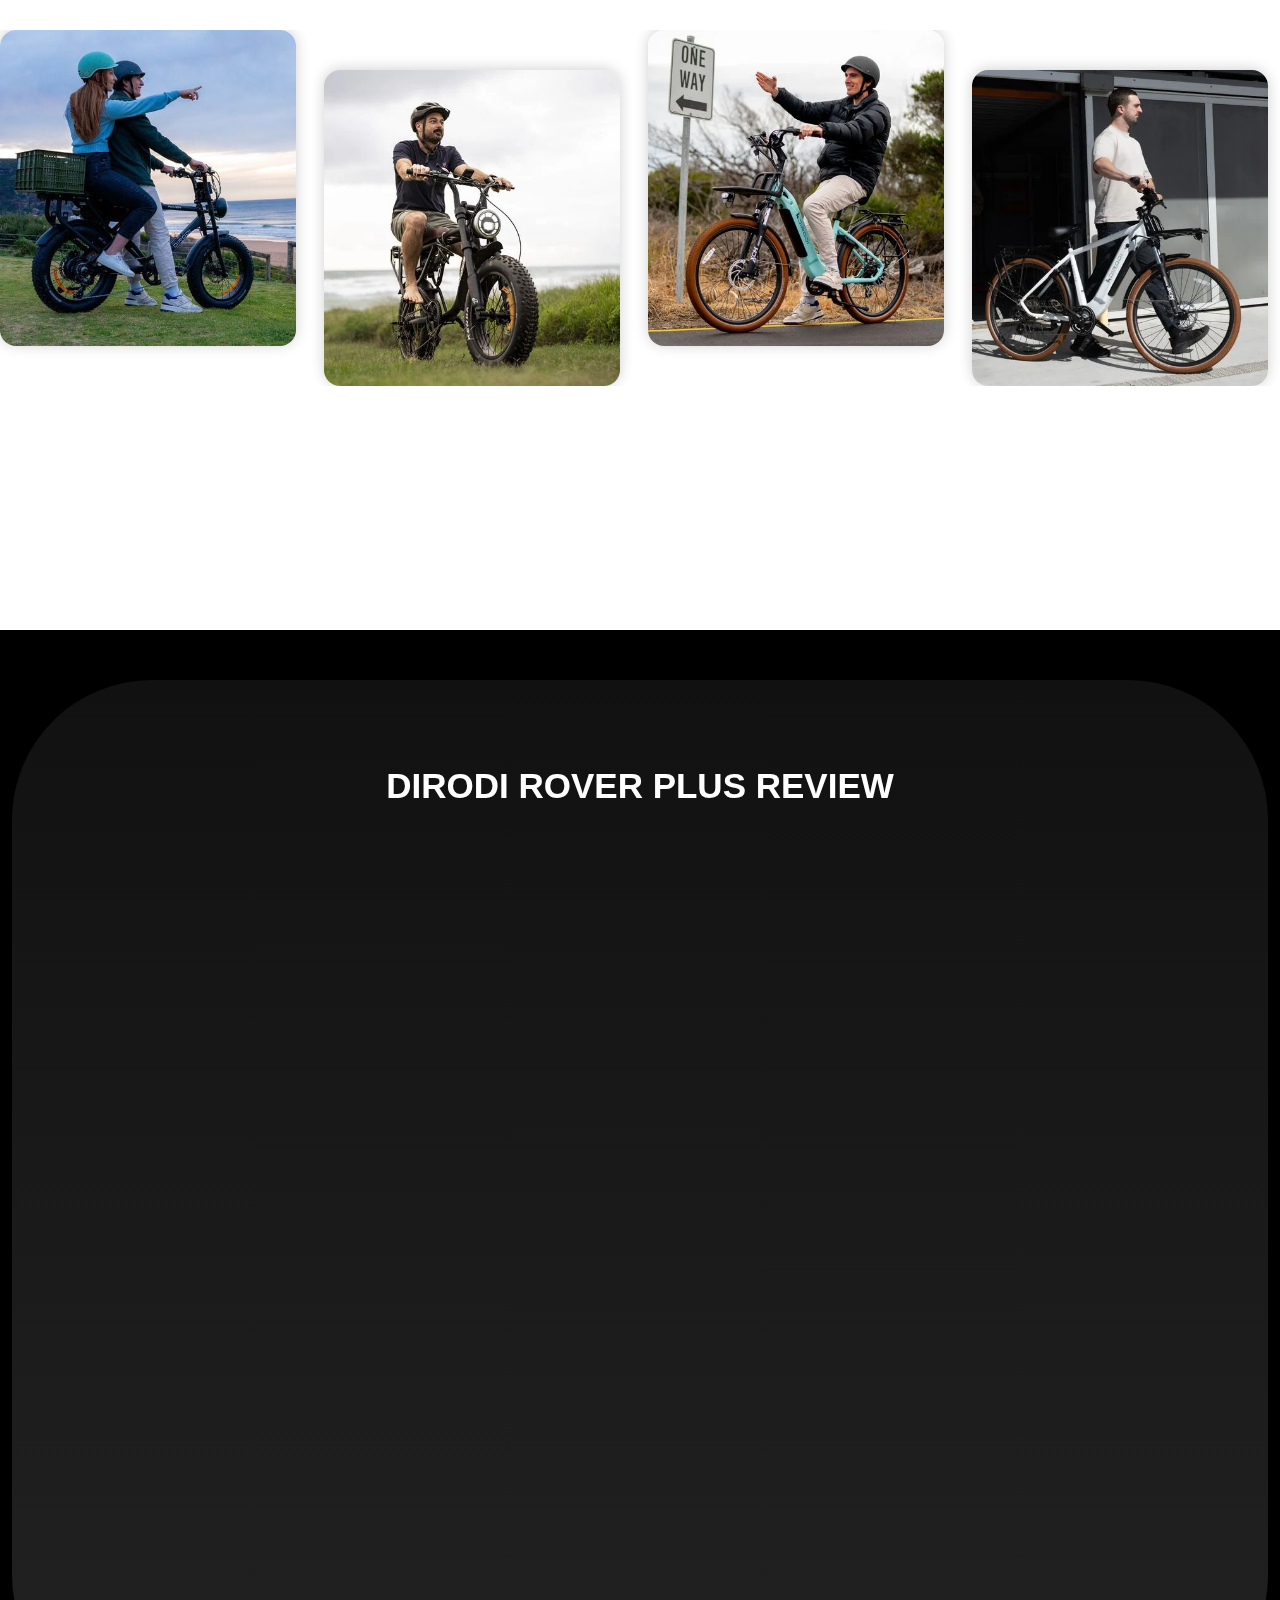
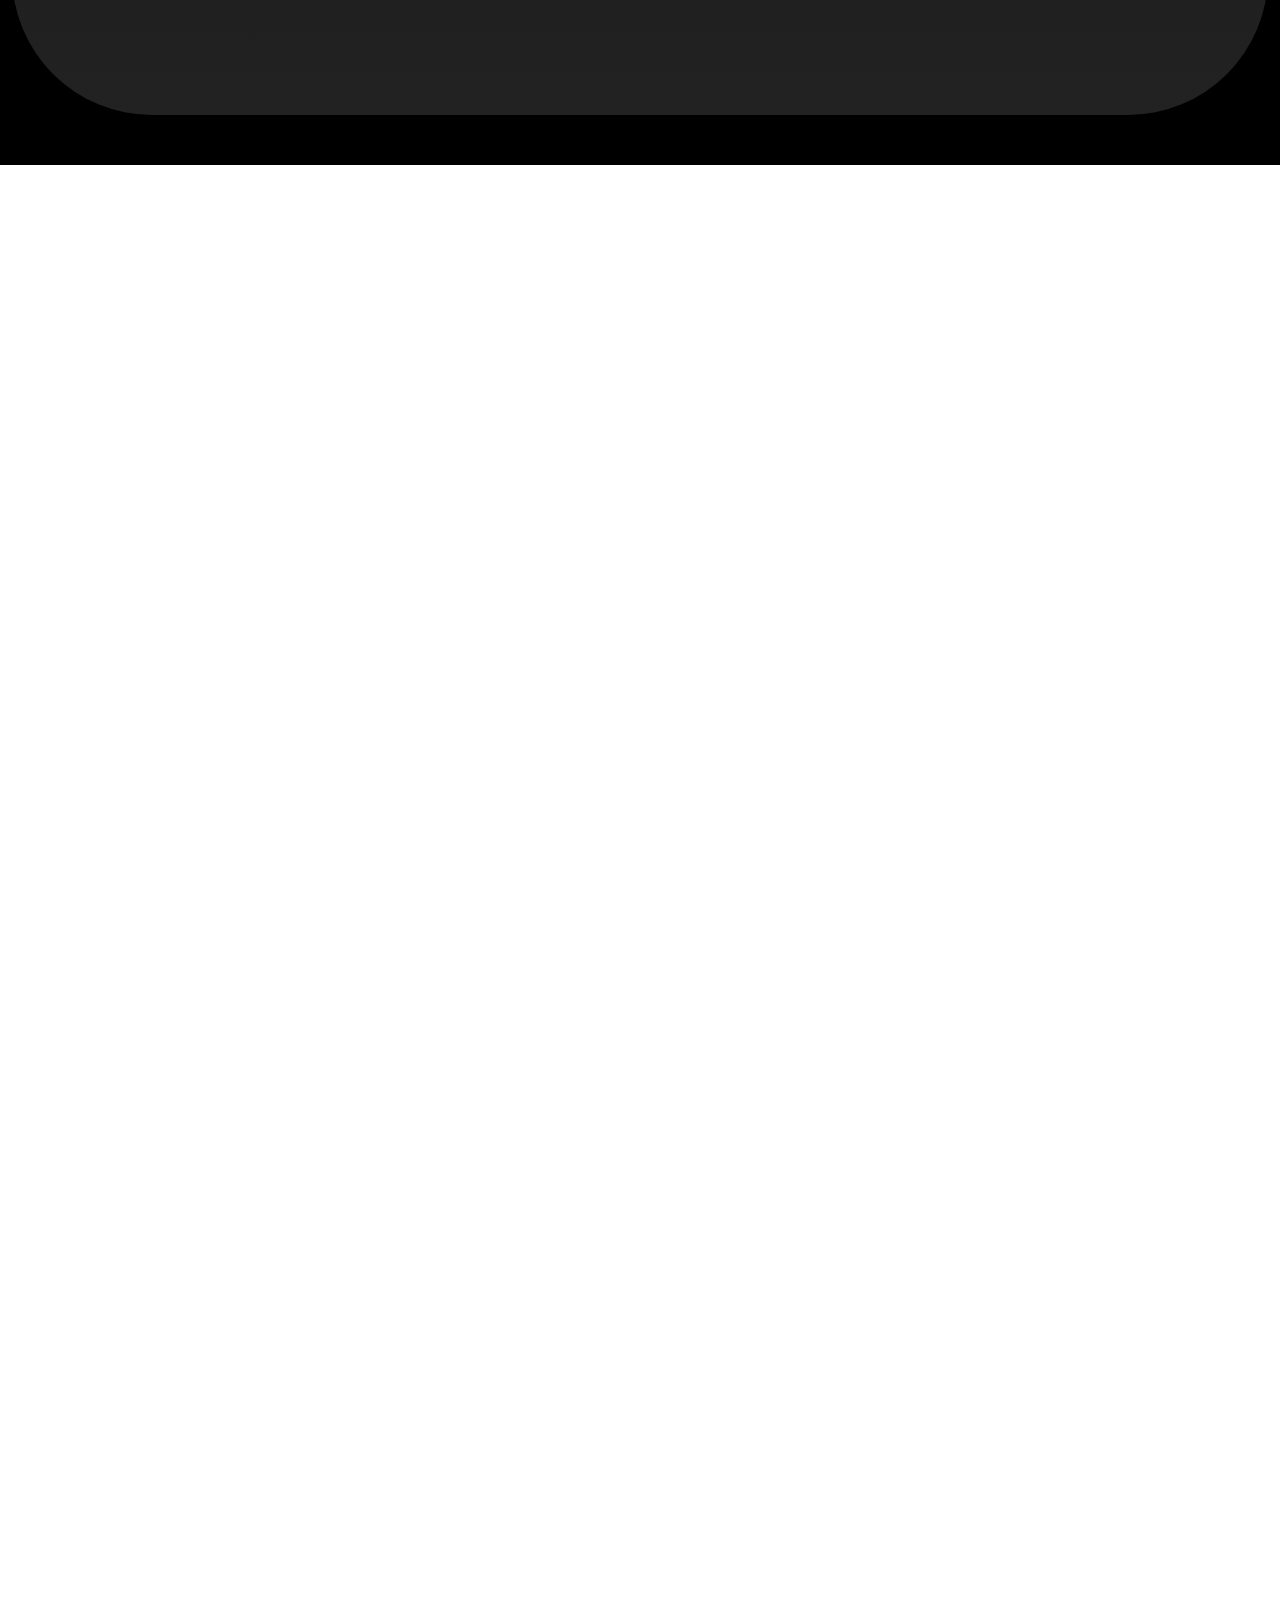
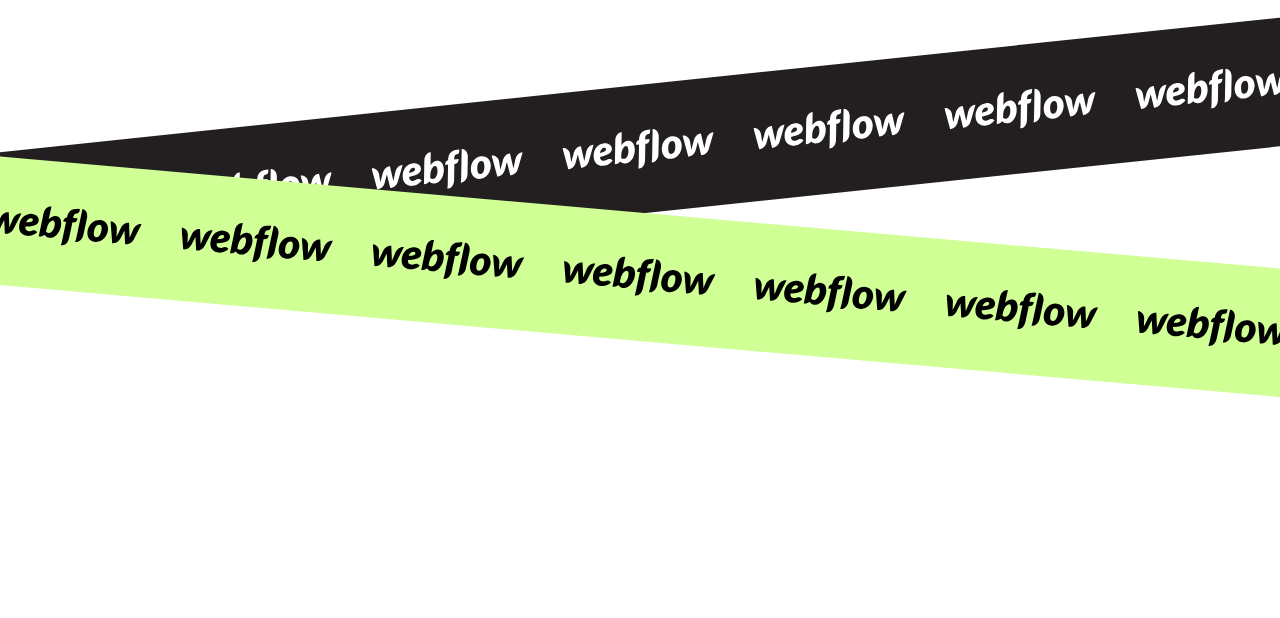
==== index.html @ e6aca7d4 "update" ====
<!DOCTYPE html>
<html lang="en">
<head>
    <meta charset="UTF-8">
    <meta name="viewport" content="width=device-width, initial-scale=1.0">
    <title>Pashagolshan</title>
    <!-- Bootstrap CSS -->
    <link rel="stylesheet" href="css/style.css">
    <link rel="stylesheet" href="https://cdn.jsdelivr.net/npm/bootstrap@5.0.2/dist/css/bootstrap.min.css">
</head>
<body class="page4-bg">
    <div class="wrapper">
        <div class="section">
            <div class="extended-section anm_mod">
                <div class="slider mb-4">
                    <div class="slide-track">
                        <div class="slide">
                            <img src="images/rover2-4.png">
                        </div>
                        <div class="slide">
                            <img src="images/rover1-4.png">
                        </div>
                        <div class="slide">
                            <img src="images/rover1-5.png">
                        </div>
                        <div class="slide">
                            <img src="images/rover1-6.png">
                        </div>
                        <div class="slide">
                            <img src="images/extended-1.png">
                        </div>
                        <div class="slide">
                            <img src="images/rover2-4.png">
                        </div>
                        <div class="slide">
                            <img src="images/rover1-4.png">
                        </div>
                        <div class="slide">
                            <img src="images/rover1-2.png">
                        </div>
                        <div class="slide">
                            <img src="images/rover1-5.png">
                        </div>
                        <div class="slide">
                            <img src="images/rover1-6.png">
                        </div>
                        <div class="slide">
                            <img src="images/rover2-4.png">
                        </div>
                        <div class="slide">
                            <img src="images/rover1-4.png">
                        </div> 
                        <div class="slide">
                            <img src="images/extended-1.png">
                        </div>
                        <div class="slide">
                            <img src="images/rover1-4.png">
                        </div>
                      <!-- same slides doubled (duplicate) -->
                        <div class="slide">
                            <img src="images/rover2-4.png">
                        </div>
                        <div class="slide">
                            <img src="images/rover1-4.png">
                        </div>
                        <div class="slide">
                            <img src="images/rover1-5.png">
                        </div>
                        <div class="slide">
                            <img src="images/rover1-6.png">
                        </div>
                        <div class="slide">
                            <img src="images/extended-1.png">
                        </div>
                        <div class="slide">
                            <img src="images/rover2-4.png">
                        </div>
                        <div class="slide">
                            <img src="images/rover1-4.png">
                        </div>
                        <div class="slide">
                            <img src="images/rover1-2.png">
                        </div>
                        <div class="slide">
                            <img src="images/rover1-5.png">
                        </div>
                        <div class="slide">
                            <img src="images/rover1-6.png">
                        </div>
                        <div class="slide">
                            <img src="images/rover2-4.png">
                        </div>
                        <div class="slide">
                            <img src="images/rover1-4.png">
                        </div>
                        <div class="slide">
                            <img src="images/extended-1.png">
                        </div>
                        <div class="slide">
                            <img src="images/rover1-4.png">
                        </div>
                    </div>
                </div>
                <div class="container">
                    <div class="row w-100 mx-auto align-items-center">
                        <div class="col-lg-6 col-md-6 col-sm-12 col-12 anm_mod">
                            <div class="content">
                                <div class="tag">Weekend Plans</div>
                                <div class="heading">Sorted.</div>
                            </div>
                        </div>
                        <div class="col-lg-6 col-md-6 col-sm-12 col-12 anm_mod">
                            <div class="content">
                                <div class="text mb-4">Get ready for something electrifying this weekend! Trade in your mundane routine for thrilling adventures</div>
                            </div>
                            <div class="slider-btn"><a href="#">Explore the Range</a></div>
                        </div>
                    </div>
                </div>
            </div>
        </div>
        <div class="section1">
            <div class="container"> 
                <div class="rover-head">
                    <div class="rover-section">
                        <div class="heading text-center pb-3 anm_mod">DIRODI ROVER PLUS REVIEW</div>
                        <div class="video anm_mod">
                            <iframe  src="https://www.youtube.com/embed/zGhCe00r8MU?si=t3P9sIQw316oOoAk" title="YouTube video player" frameborder="0" allow="accelerometer; autoplay; clipboard-write; encrypted-media; gyroscope; picture-in-picture; web-share" allowfullscreen></iframe>
                        </div>
                    </div>
                    <div class="row mx-auto w-100 pt-3">
                        <div class="col-lg-4 col-md-4 col-sm-12 col-12">
                            <div class="rover-section2 anm_mod left">
                                <div class="heading">200</div>
                                <div class="title">KM RANGE</div>
                                <div class="para">with dual battery</div>
                            </div>
                        </div>
                        <div class="col-lg-4 col-md-4 col-sm-12 col-12">
                            <div class="rover-section2 anm_mod">
                                <div class="heading">1500</div>
                                <div class="title">KG MAX LOAD</div>
                                <div class="para">with 50KG rear rack load</div>
                            </div>
                        </div>
                        <div class="col-lg-4 col-md-4 col-sm-12 col-12">
                            <div class="rover-section2 anm_mod right">
                                <div class="heading">8000</div>
                                <div class="title">HAPPY</div>
                                <div class="para">customers</div>
                            </div>
                        </div>
                    </div>
                </div>
            </div>
        </div>
        <div class="section2">
            <div class="extended-section">
                <div class="row w-100 mx-auto align-items-center">
                    <div class="col-lg-6 col-md-6 col-sm-12 col-12 ps-0 anm_mod left">
                        <div class="twoperson-img text-center"><img src="images/page2.png" class="w-100"></div>
                    </div>
                    <div class="col-lg-6 col-md-6 col-sm-12 col-12 ps-5 anm_mod right">
                        <div class="content">
                            <div class="text-222428 pb-4">Two-person bike</div>
                            <div class="text-9f9f9f">SHARE EVERY JOURNEY</div>
                            <div class="text-000">DiroDi Rover, the ideal two-person bike. From urban strolls to weekend getaways, it effortlessly accommodates two adults. Robust frame, spacious seat, and easy handling ensure memorable adventures for companions</div>
                        </div>
                    </div>
                </div>
            </div>
        </div>
        <div class="section3">
            <div class="extended-section">
                <div class="row w-100 mx-auto align-items-center fd-cr">
                    <div class="col-lg-7 col-md-6 col-sm-12 col-12 ps-md-5 anm_mod left">
                        <div class="content">
                            <div class="text-222428 pb-3">Large LCD Display</div>
                            <div class="text-9f9f9f">BEST TRAVEL COMPANION AND GUIDE</div>
                            <div class="text-000">The water-resistant large LCD panel on Rover Plus (750) gives you the guide with speed, battery level, motor power mode, odometer and power assist level (6 levels) and more details. <br>
                                It also allows you to go through most settings like switching between motor power modes, 250, 500 and 750W and changing the max speed of the bike only by a tap on the display setting menu.</div>
                        </div>
                    </div>
                    <div class="col-lg-5 col-md-6 col-sm-12 col-12 ps-md-0  anm_mod right">
                        <div class="measure-img"><img src="images/measure.png" class="w-100"></div>
                    </div>
                </div>
            </div>
        </div>
        <div class="section4">
            <div class="webflow-heading anm_mod">Trusted by the Nation's Most Loved Restaurant Brands for Over a Decade</div>
            <div class="first-ribbon">
                <div class="logo-list">
                    <div class="white-logo"><img src="images/white_webflow.svg" alt=""></div>
                    <div class="white-logo"><img src="images/white_webflow.svg" alt=""></div>
                    <div class="white-logo"><img src="images/white_webflow.svg" alt=""></div>
                    <div class="white-logo"><img src="images/white_webflow.svg" alt=""></div>
                    <div class="white-logo"><img src="images/white_webflow.svg" alt=""></div>
                    <div class="white-logo"><img src="images/white_webflow.svg" alt=""></div>
                    <div class="white-logo"><img src="images/white_webflow.svg" alt=""></div>
                    <div class="white-logo"><img src="images/white_webflow.svg" alt=""></div>
                    <div class="white-logo"><img src="images/white_webflow.svg" alt=""></div>
                    <div class="white-logo"><img src="images/white_webflow.svg" alt=""></div>
                    <!--  same slides doubled (duplicate) -->
                    <div class="white-logo"><img src="images/white_webflow.svg" alt=""></div>
                    <div class="white-logo"><img src="images/white_webflow.svg" alt=""></div>
                    <div class="white-logo"><img src="images/white_webflow.svg" alt=""></div>
                    <div class="white-logo"><img src="images/white_webflow.svg" alt=""></div>
                    <div class="white-logo"><img src="images/white_webflow.svg" alt=""></div>
                    <div class="white-logo"><img src="images/white_webflow.svg" alt=""></div>
                    <div class="white-logo"><img src="images/white_webflow.svg" alt=""></div>
                    <div class="white-logo"><img src="images/white_webflow.svg" alt=""></div>
                    <div class="white-logo"><img src="images/white_webflow.svg" alt=""></div>
                    <div class="white-logo"><img src="images/white_webflow.svg" alt=""></div>
                    <div class="white-logo"><img src="images/white_webflow.svg" alt=""></div>
                    <div class="white-logo"><img src="images/white_webflow.svg" alt=""></div>
                    <div class="white-logo"><img src="images/white_webflow.svg" alt=""></div>
                </div>
            </div>
            <div class="second-ribbon">
                <div class="logo-list1">
                    <div class="dark-logo"><img src="images/black_webflow.svg" alt=""></div>
                    <div class="dark-logo"><img src="images/black_webflow.svg" alt=""></div>
                    <div class="dark-logo"><img src="images/black_webflow.svg" alt=""></div>
                    <div class="dark-logo"><img src="images/black_webflow.svg" alt=""></div>
                    <div class="dark-logo"><img src="images/black_webflow.svg" alt=""></div>
                    <div class="dark-logo"><img src="images/black_webflow.svg" alt=""></div>
                    <div class="dark-logo"><img src="images/black_webflow.svg" alt=""></div>
                    <div class="dark-logo"><img src="images/black_webflow.svg" alt=""></div>
                    <div class="dark-logo"><img src="images/black_webflow.svg" alt=""></div>
                    <div class="dark-logo"><img src="images/black_webflow.svg" alt=""></div>
                    <!--  same slides doubled (duplicate) -->
                    <div class="dark-logo"><img src="images/black_webflow.svg" alt=""></div>
                    <div class="dark-logo"><img src="images/black_webflow.svg" alt=""></div>
                    <div class="dark-logo"><img src="images/black_webflow.svg" alt=""></div>
                    <div class="dark-logo"><img src="images/black_webflow.svg" alt=""></div>
                    <div class="dark-logo"><img src="images/black_webflow.svg" alt=""></div>
                    <div class="dark-logo"><img src="images/black_webflow.svg" alt=""></div>
                    <div class="dark-logo"><img src="images/black_webflow.svg" alt=""></div>
                    <div class="dark-logo"><img src="images/black_webflow.svg" alt=""></div>
                    <div class="dark-logo"><img src="images/black_webflow.svg" alt=""></div>
                    <div class="dark-logo"><img src="images/black_webflow.svg" alt=""></div>
                </div>
            </div>
        </div>
    </div>
    <style>
        .first-ribbon{
            width: 103vw;
            background-color: #231f20;
            margin-top: 60px;
            margin-left: -17px;
            padding-top: 2rem;
            padding-bottom: 2rem;
            transform: rotate(-6deg);
        }

        .second-ribbon{
            width: 103vw;
            background-color: #d0ff95;
            margin-left: -17px;
            padding-top: 2rem;
            padding-bottom: 2rem;
            transform: rotate(5deg);
        } 

        /* animation style */
        .logo-list{
            /* gap: 32px; */
            display: flex;
            animation: logoScroll 20s linear infinite;
            justify-content: space-between;
            width: calc(192px * 20);
        }
        .logo-list .white-logo{
            width: 192px;
            flex: 0 0 160px;
            margin-right: 32px;
        }
        @keyframes logoScroll {
            0% {
                transform: translateX(0px);
            }
            100% {
                transform: translateX(calc(-192px * 10));
            }
        }

        
        .logo-list1{
            display: flex;
            animation: logoScrollRight 20s linear infinite;
            justify-content: space-between;
            width: calc(192px * 20);
        }
        .logo-list1 .dark-logo{
            width: 192px;
            flex: 0 0 160px;
            margin-right: 32px;
        }
        @keyframes logoScrollRight {
            0% {
                transform: translateX(calc(-192px * 10));
            }
            100% {
                transform: translateX(0px);
            }
        }

        .extended-section .slider .slide-track {
            animation: extendedScroll 30s linear infinite;
            display: flex;
            justify-content: space-between;
            width: calc(296px * 28);
        }
        .extended-section .slider .slide {
            width: 296px;
            flex: 0 0 296px;
            margin-right: 28px;
        }
        .extended-section .slider .slide img{
            width: 100%;
            height: 316px;
            object-fit: cover;
            border-radius: 16px;
            box-shadow: 0 -1px 14px rgba(0, 0, 0, .19);
        }
        @keyframes extendedScroll {
            0% {
                transform: translateX(0px);
            }
            100% {
                transform: translateX(calc(-296px * 14));
            }
        }
        @media screen and (max-width: 767px) {
            .extended-section .slider .slide-track {
                width: calc(334px * 28);
            }
            .extended-section .slider .slide {
                width: 334px;
                margin-right: 23px;
                flex: 0 0 312px;
            }
            /* .extended-section .slider .slide img {
                height: 250px;
            } */
            @keyframes extendedScroll {
                0% {
                    transform: translateX(0px);
                }
                100% {
                    transform: translateX(calc(-334px * 14));
                }
            }

            .wrapper {
                overflow-x: hidden;
            }

            .first-ribbon {
                width: calc(100vw + 10px);
                margin-left: -6px;
                margin-right: -6px;
                overflow: hidden;
            }
            .second-ribbon {
                width: calc(100vw + 20px);
                margin-right: -6px;
                overflow: hidden;
            }
        }
    </style>
    <!-- Jquery CDN -->
    <script src="https://cdnjs.cloudflare.com/ajax/libs/jquery/3.4.1/jquery.min.js"></script>
    <!-- Bootstrap JS -->
    <script src="https://cdn.jsdelivr.net/npm/bootstrap@5.0.2/dist/js/bootstrap.bundle.min.js"></script>
    <script>
        $(window).scroll(function() {
            animationonScroll();
        });
        function animationonScroll(){
            $(".anm_mod").each(function() {
                const position = $(this).offset().top;
                const scroll = $(window).scrollTop();
                const windowHeight = $(window).height();
                console.log(scroll);
                console.log(position - windowHeight);
                if (scroll > position - windowHeight) {
                    $(this).addClass("active");
                }
                // if (scroll < 100) {
                //     $(this).removeClass("active");
                // }
            });
        }
        animationonScroll();
    </script>
</body>
</html>
---- css/style.css ----
/* overall theme style */
@import url('https://fonts.googleapis.com/css2?family=Montserrat:ital,wght@0,100;0,200;0,300;0,400;0,500;0,600;0,700;0,800;1,100;1,200;1,300;1,400;1,500;1,600;1,700;1,800&display=swap');
@import url('https://fonts.googleapis.com/css2?family=Poppins:ital,wght@0,100;0,200;0,300;0,400;0,500;0,600;0,700;0,800;0,900;1,100;1,200;1,300;1,400;1,500;1,600;1,700;1,800;1,900&display=swap');
@font-face {
    font-family: 'Mont Font';
    src:  url(../Mont/Mont\ ExtraLight\ DEMO.ttf),
}

body{
    overflow-x: hidden;
}

.section1 .container{
    max-width: 1300px;
}

*{
    padding: 0px;
    margin: 0px;
    box-sizing: border-box;
}
/* extended section style */
.extended-section {
    padding-top: 30px;
}
.extended-section .content {
    padding-top: 32px;
    color: #222428;
    font-size: 56px;
}
.extended-section .content .tag {
    font-family: 'Mont Font';
    font-weight: 200;
    line-height: 44px;
}
.extended-section .content .heading {
    font-family: 'Montserrat', sans-serif;
    font-weight: 700;
    line-height: 44px;
}
.extended-section .content .text {
    font-family: 'Poppins', sans-serif;
    font-size: 20px;
    font-weight: 400;
    line-height: 30px;
}
.extended-section .slider .slide:nth-child(even) {
    margin-top: 40px;
}
.extended-section .slider .slide {
    margin-right: 40px;
}
/* extended slider style */
.extended-section .slider {
    margin: auto;
    overflow: hidden;
    position: relative;
    width: 100%;
}
/* .extended-section .slider .slide-track {
    animation: extendedScroll 20s linear infinite;
    display: flex;
    justify-content: space-between;
    width: calc(340px * 28);
} */
.extended-section .extended-section .slider .slide-track.scroll-right {
    animation: scrollright 20s linear infinite;
}
.extended-section .slider .slide {
    width: 340px;
    flex: 0 0 340px;
    margin-right: 2em;
}
.extended-section .slider .slide img{
    width: 100%;
    /* height: 300px; */
    object-fit: cover;
    border-radius: 16px;
    box-shadow: 0 -1px 14px rgba(0, 0, 0, .19);
}
@keyframes extendedScroll {
    0% {
        transform: translateX(0px);
    }
    100% {
        transform: translateX(calc(-340px * 10));
    }
}
@keyframes scrollright {
    0% {
        transform: translateX(calc(-318px * 10));
    }
    100% {
        transform: translateX(0);
    }
}

.slider-btn a{
    color: #000 !important;
    background-color: #d0ff95;
    border: 1px rgba(0, 0, 0, 0);
    border-radius: 99px;
    padding: .75rem 2rem;
    text-decoration: none;
    font-weight: 600;
}

.slider-btn a:hover{
    background-color: #000;
    color: #fff !important;
    border-style: none;
    border-color: #d0ff95;
}

.text-9f9f9f{
    color: #9f9f9f;
    text-transform: uppercase;
    font-size: 1.2rem;
    font-weight: 900;
    font-family: 'Montserrat', sans-serif;
}

.text-222428{
    font-family: 'Montserrat', sans-serif;
    font-weight: 900;
    line-height: 1.2;
    color: #222428;
    font-size: 2.5rem;
}

.text-000{
    font-family: 'Montserrat', sans-serif;
    font-size: 1.1rem;
    font-weight: 500;
    max-width: 675px;
    padding-top: 10px;
}

.twoperson-img {
    text-align: center;
}
.twoperson-img img{
    border-bottom-right-radius: 40px;
    border-bottom-left-radius: 0px;
    margin: auto;
    max-width: 605px;
    max-height: 100%;
    object-fit: cover;
}

.measure-img img{
    border-bottom-left-radius: 40px;
    max-width: 592px;
    max-height: 100%;
    object-fit: cover;
}

.rover-section .heading{
    color: #fff;
    font-weight: bold;
    font-family: Mont, sans-serif;
    font-size: 35px;
}

.rover-section2 .heading{
    color: #fff;
    font-family: Mont, sans-serif;
    font-size: 3rem;
    font-weight: 900;
    line-height: 1.1;
}

.rover-section2 .title{
    color: #b0ebb9;
    text-transform: uppercase;
    font-family: Mont, sans-serif;
    font-size: 1.5rem;
    font-weight: 900;
}

.rover-section2 .para{
    color: #fff;
    text-transform: none;
    font-family: Montserrat, sans-serif;
    font-size: 1.1rem;
    text-align: center;
}

.rover-section2{
    display: flex;
    flex-direction: column;
    align-items: center;
}

.rover-head{
    background-image: linear-gradient(#111, #222);
    border-radius: 140px;
    flex-direction: column;
    align-items: center;
    padding: 5rem;
    display: flex;
}

.ytp-chrome-top-buttons{
    display: none;
}

.webflow-heading{
    text-align: center;
    text-transform: none;
    font-family: Mont, sans-serif;
    font-weight: 900;
    line-height: 1.5;
    font-size: 2.8rem;
    max-width: 960px;
    margin: auto;
    padding-top: 60px;
    padding-bottom: 40px;
}

.video iframe{
    width: 994px;
    height: 668px;
}

.section1{
    background-color: #000;
    padding-top: 50px;
    padding-bottom: 50px;
}

.section2{
    padding-top: 40px;
}

.section{
    padding-bottom: 50px;
}
@media screen and (max-width: 1070px) {
    .video iframe {
        width: 700px;
        height: 668px;
    }
}

@media screen and (max-width: 767px) {
    .slider .slide {
        width: 260px;
        margin-right: 10px;
        flex: 0 0 260px;
    }
    
   
    @keyframes scrollright {
        0% {
            transform: translateX(calc(-260px * 10));
        }
        100% {
            transform: translateX(0);
        }
    }
    .extended-section {
        text-align: center;
    }
    .extended-section .content {
        font-size: 40px;
        padding: 16px 0px 8px;
    }
    .extended-section .content .text {
        font-size: 16px;
        line-height: 24px;
    }

    .measure-img img,
    .twoperson-img img{
        width: 100% !important;
        height: 100% !important;
    }

    .text-222428{
        font-size: 1.5rem;
        padding-top: 30px;
    }

    .text-9f9f9f{
        font-size: 17px;
    }

    .fd-cr{
        flex-direction: column-reverse;
    }

    .text-000{
        max-width: 330px;
        margin: auto;
    }

    .rover-section .heading {
        font-size: 17px;
    }

    .rover-section2 .heading{
        font-size: 3rem;
    }

    .rover-section2 .title{
        font-size: 1.3rem;
    }

    .rover-head{
        border-radius: 50px;
        padding: 50px;
        margin-top: 30px;
        margin-bottom: 20px;
    }

    .rover-section2{
        padding-bottom: 20px;
    }

    .video iframe{
        max-width: 350px;
        height: 220px;
    }

    .webflow-heading {
        font-size: 28px;
        margin: auto;
        max-width: 350px;
        padding: 40px 20px 25px;
    }

    .extended-section{
        padding-top: 10px;
    }

    .twoperson-img{
        padding-bottom: 20px;
    }

    .text-9f9f9f{
        padding-top: 10px;
    }
}

@media screen and (max-width: 400px) {
    .video iframe {
        width: 296px;
    }
}

@media screen and (min-width: 360px) and (max-width: 400px) {
    .video iframe {
        width: 320px;
    }
}

/* animation style */

.anm_mod {
    opacity: 0;
    transform: translate3d(0, 100%, 0);
    transition: all 1s ease;
}
.anm_mod.left {
    transform: translate3d(-100%, 0, 0);
}
.anm_mod.right {
    transform: translate3d(100%, 0, 0);
}
.anm_mod.delay {
    transition: all 2s ease;
}
.anm_mod.fast {
    transition: all 0.8 ease;
}
.anm_mod.active {
    opacity: 1;
    transform: translate3d(0, 0, 0);
}
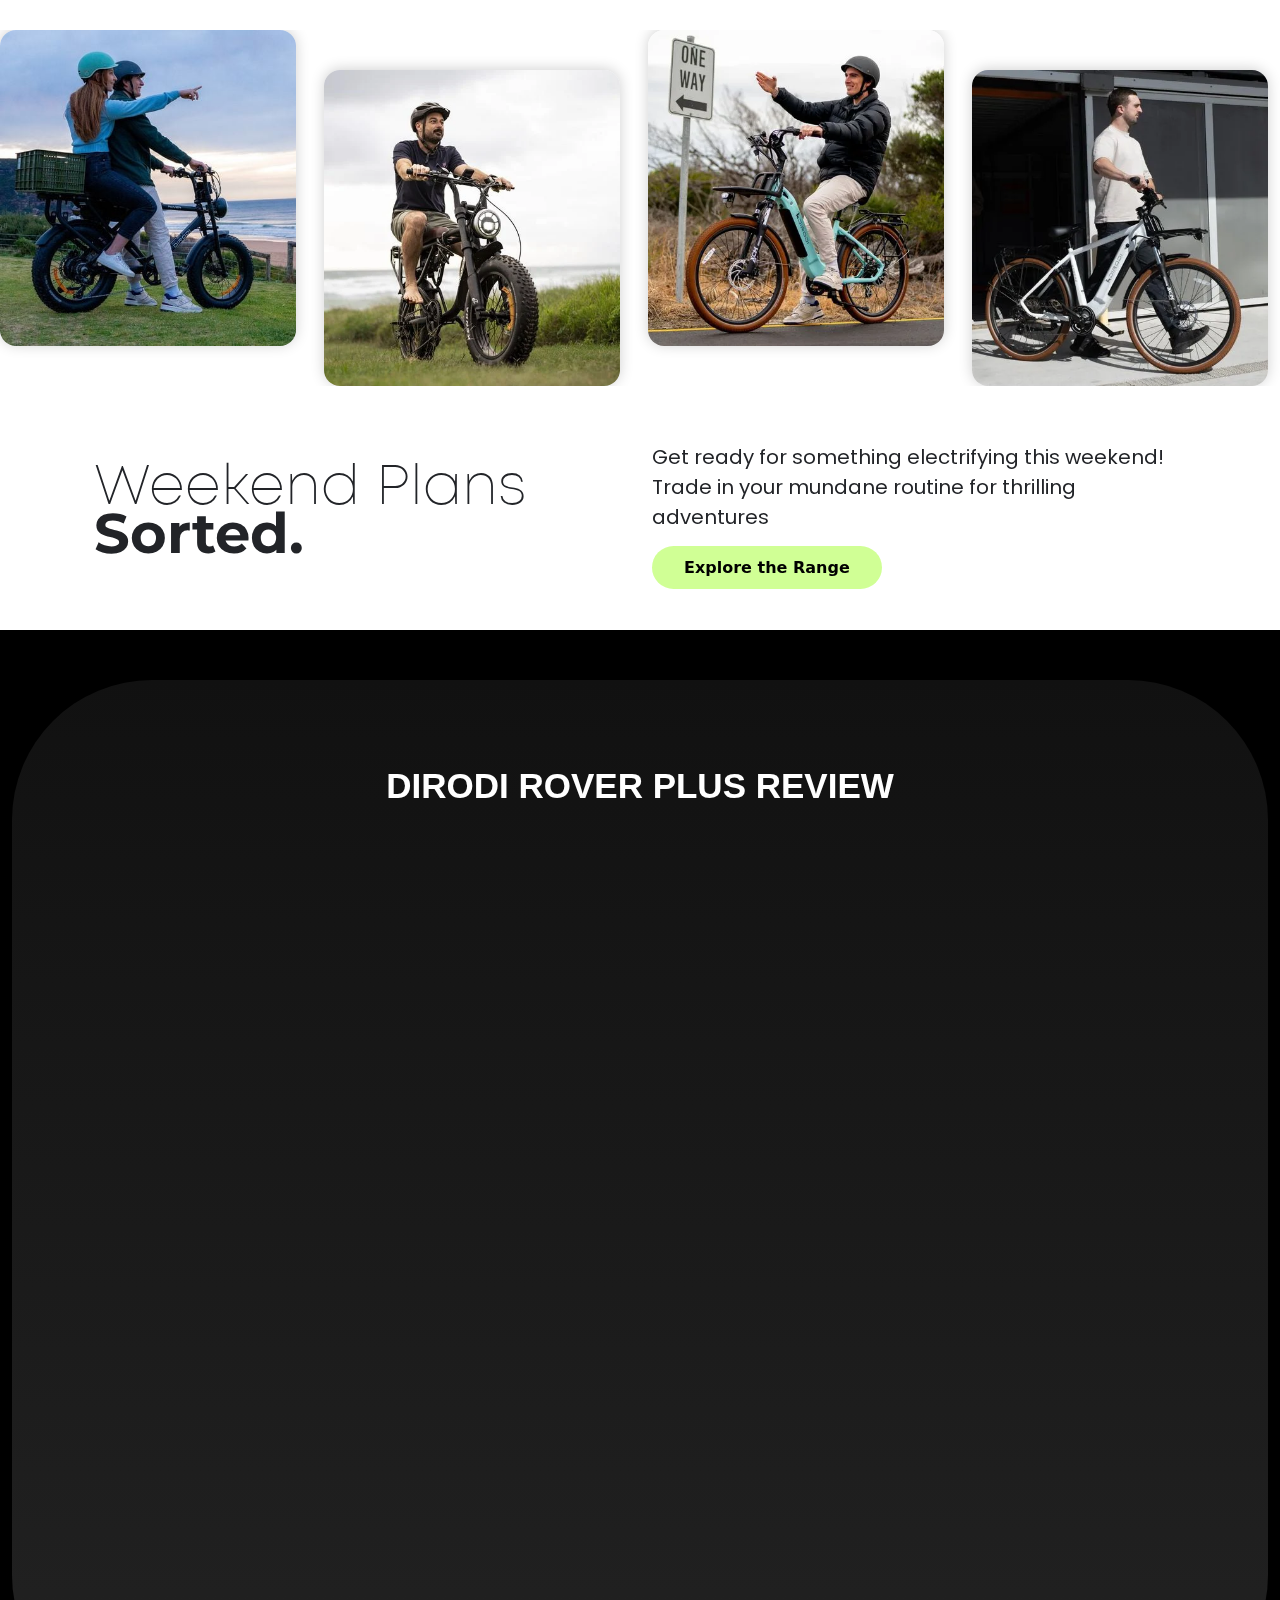
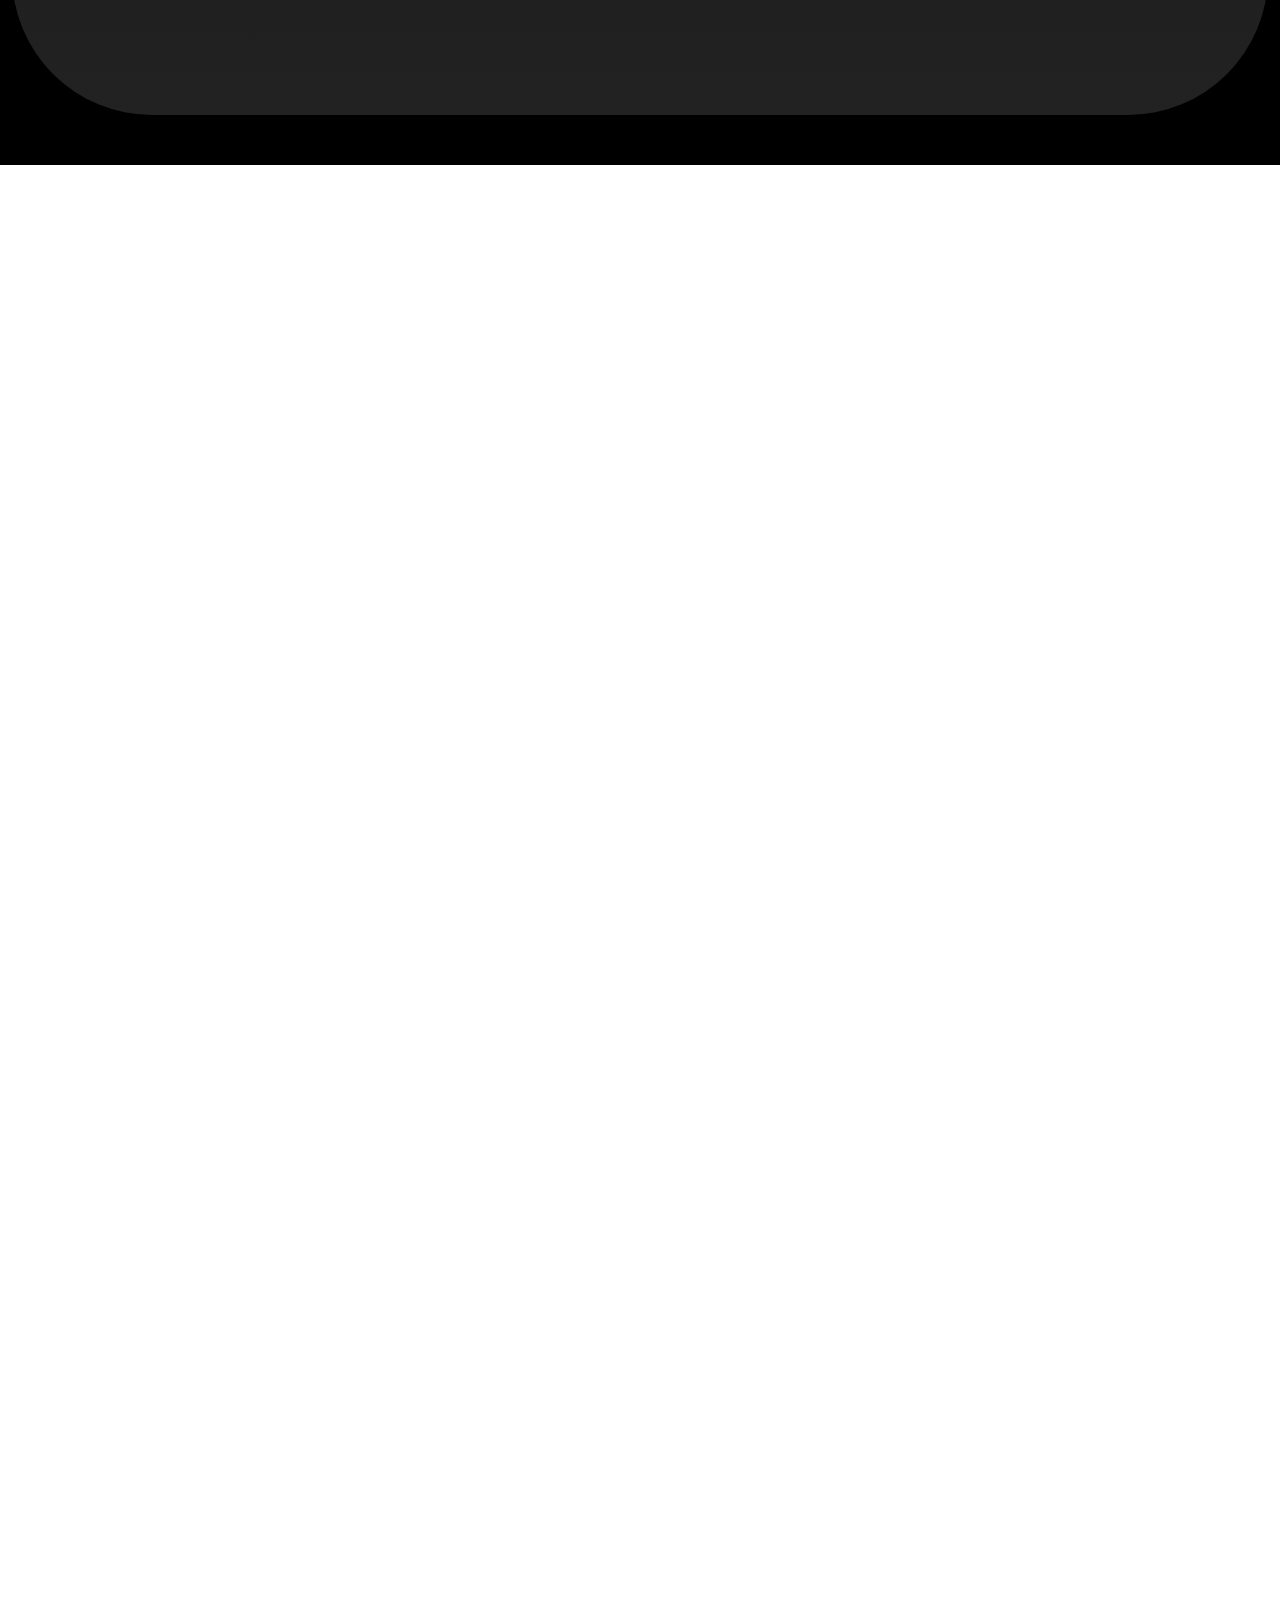
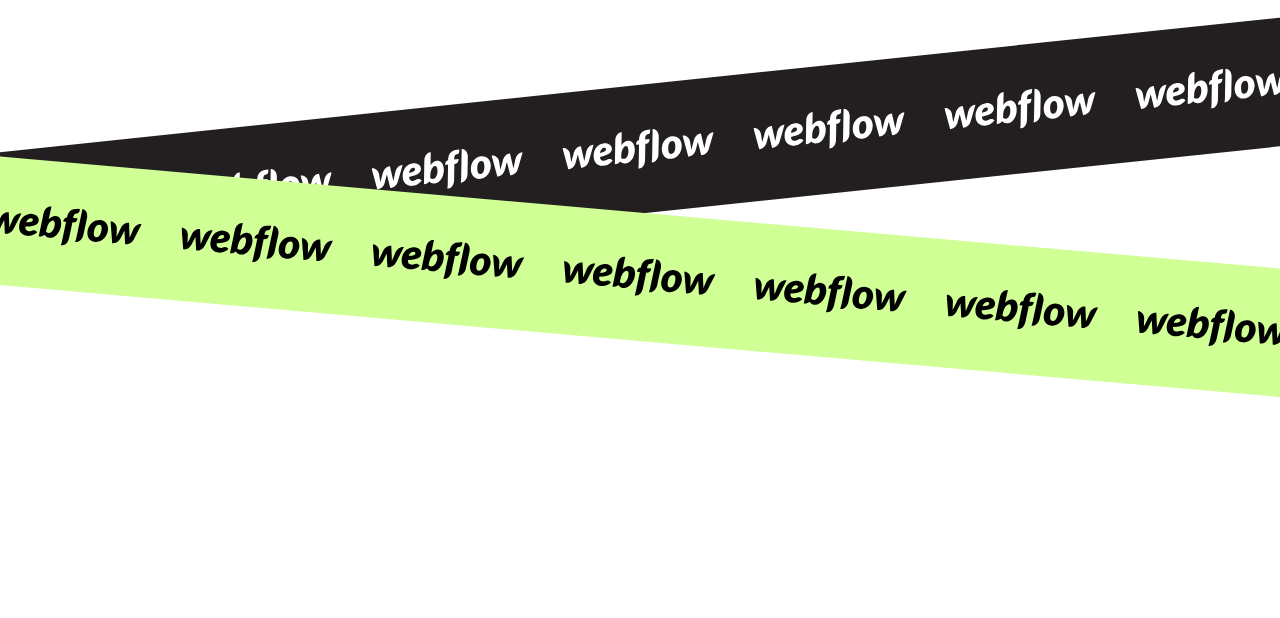
==== commit c1ecdcd4: "Update index.html" ====
--- a/index.html
+++ b/index.html
@@ -12,7 +12,7 @@
 <body class="page4-bg">
     <div class="wrapper">
         <div class="section">
-            <div class="extended-section anm_mod">
+            <div class="extended-section">
                 <div class="slider mb-4">
                     <div class="slide-track">
                         <div class="slide">
@@ -398,4 +398,4 @@
         animationonScroll();
     </script>
 </body>
-</html>+</html>
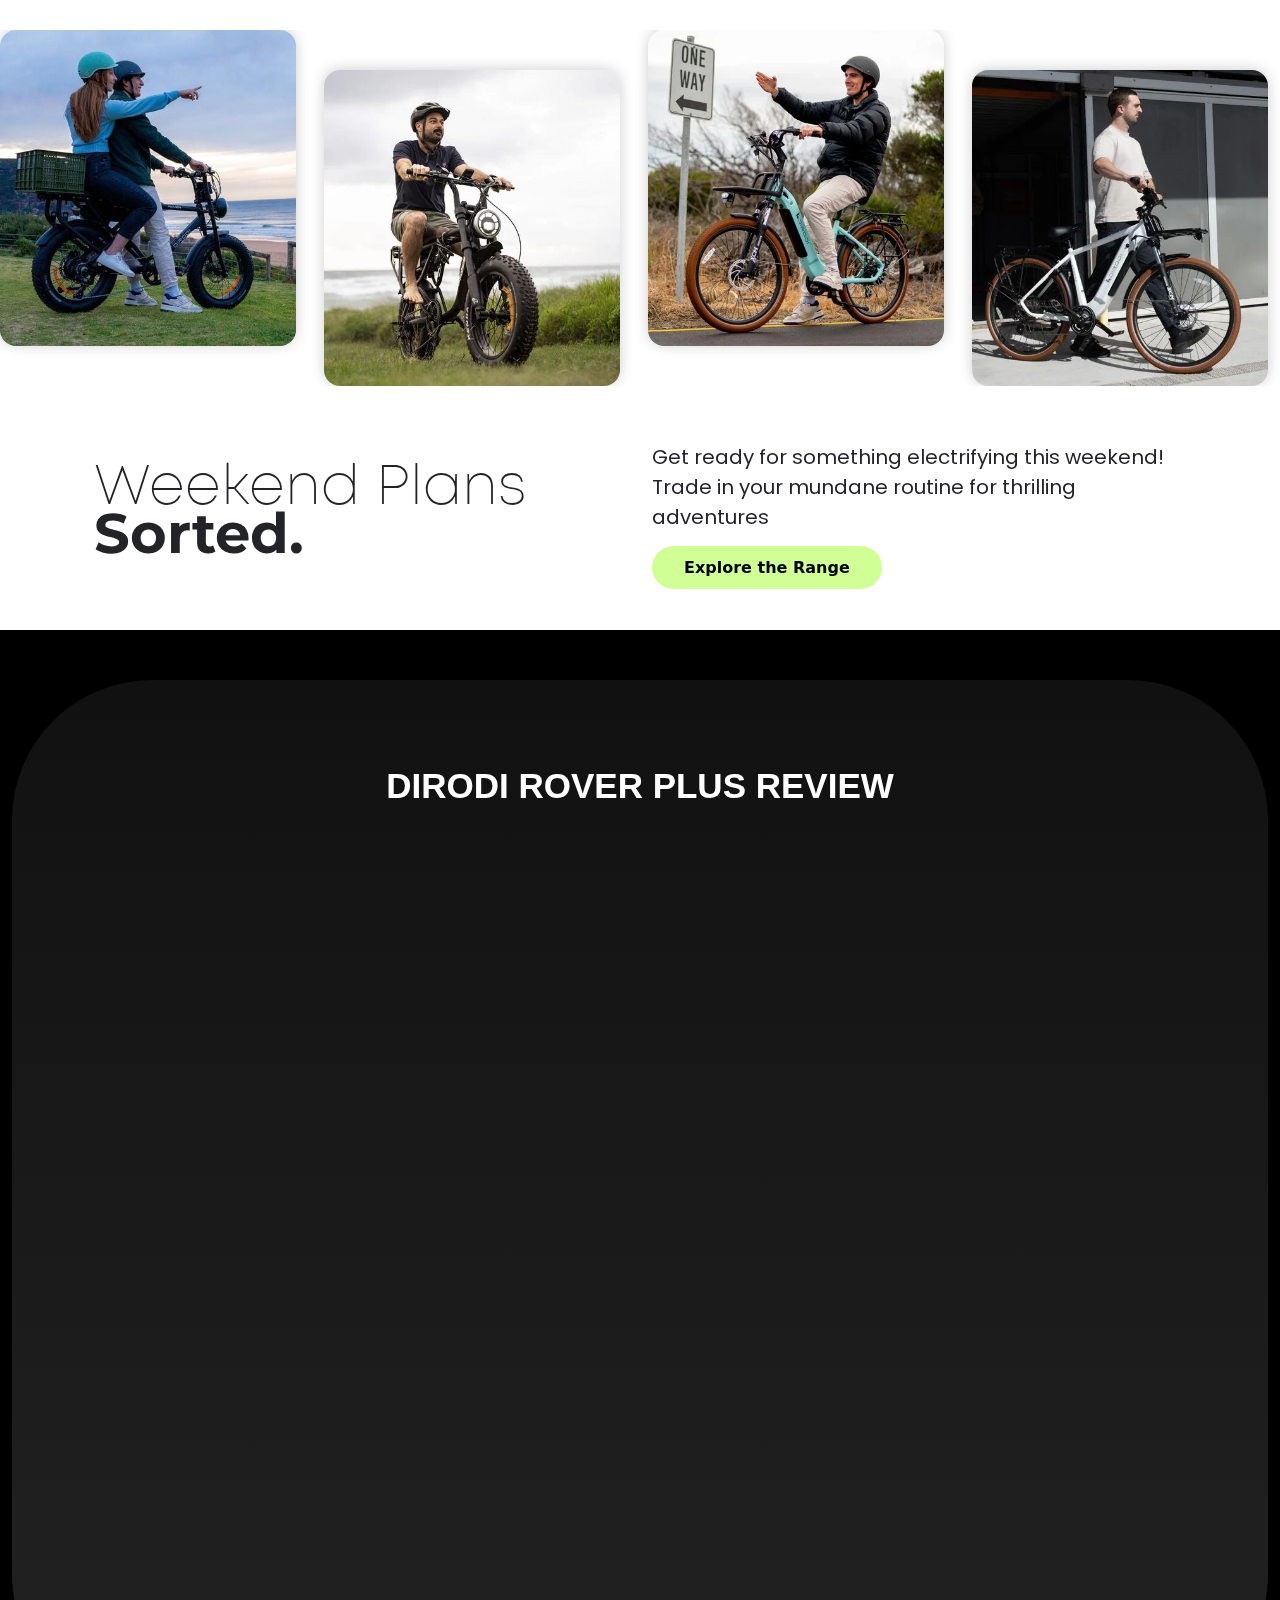
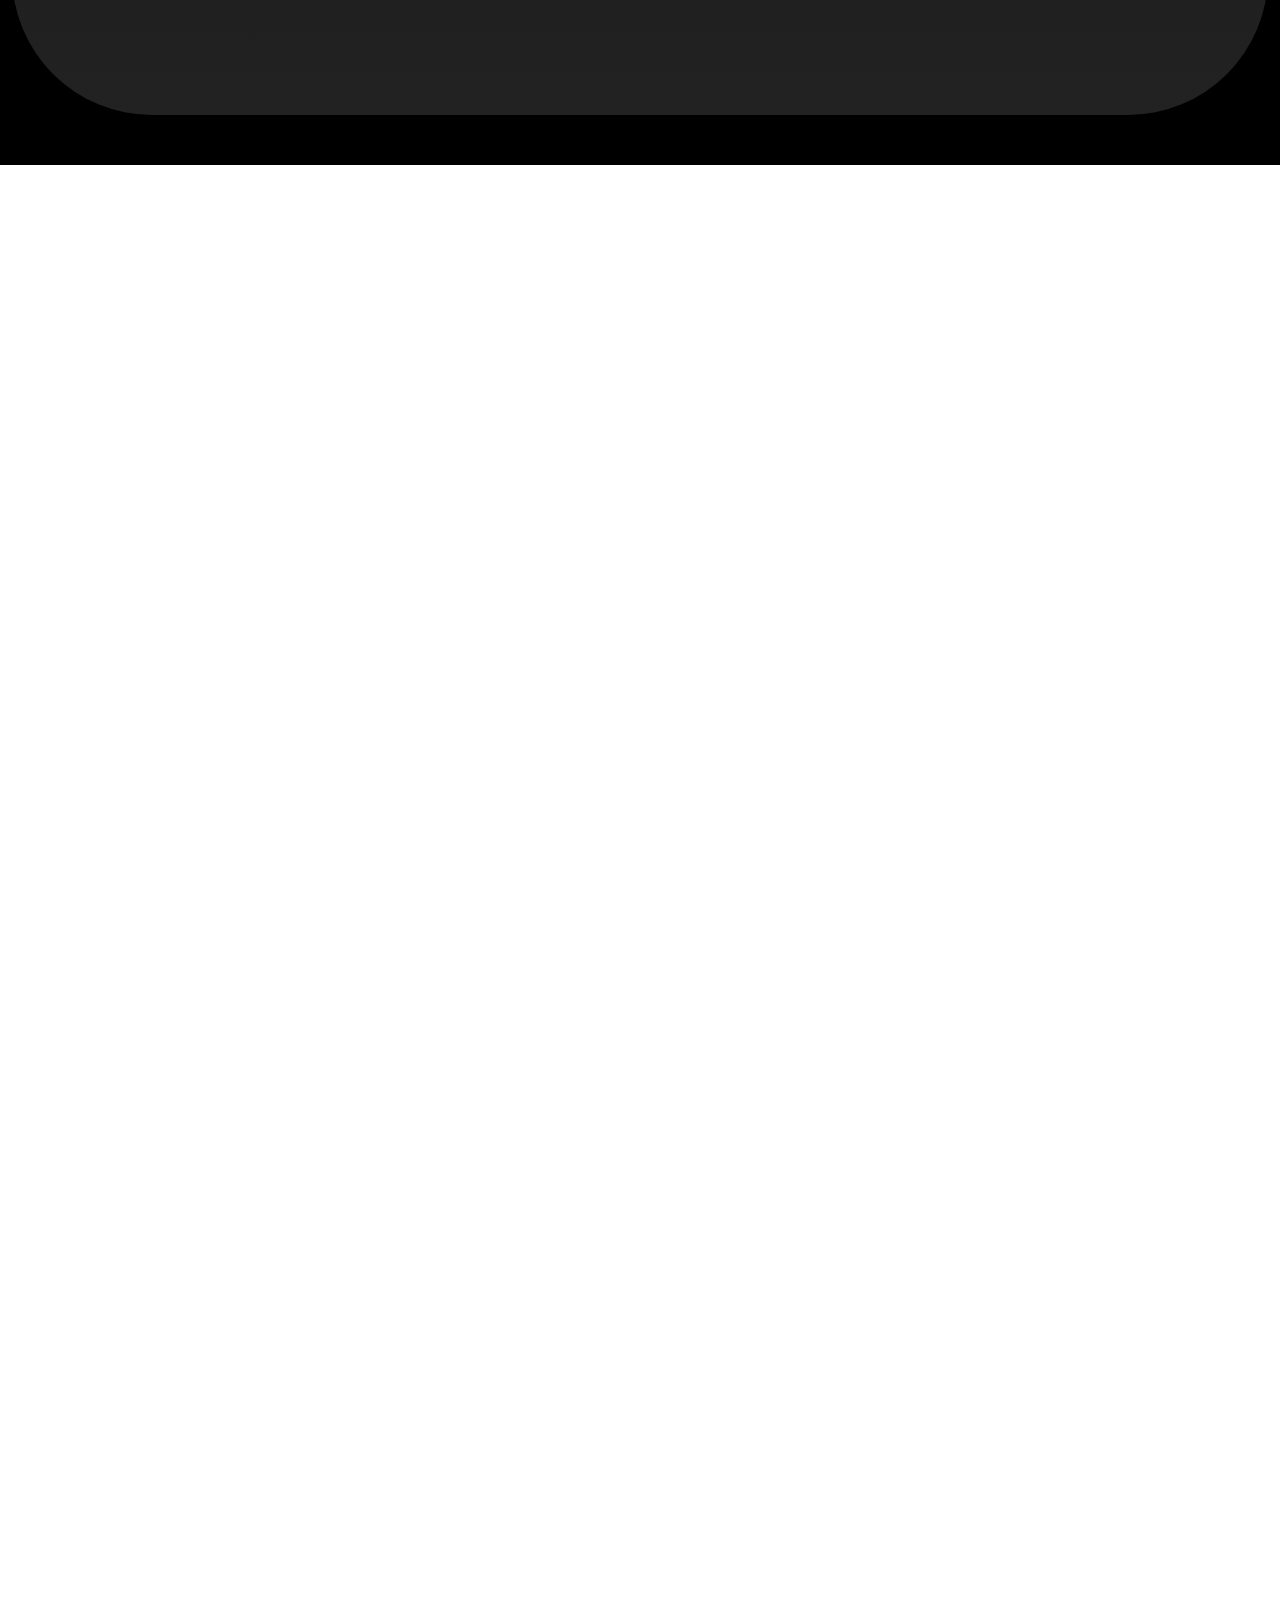
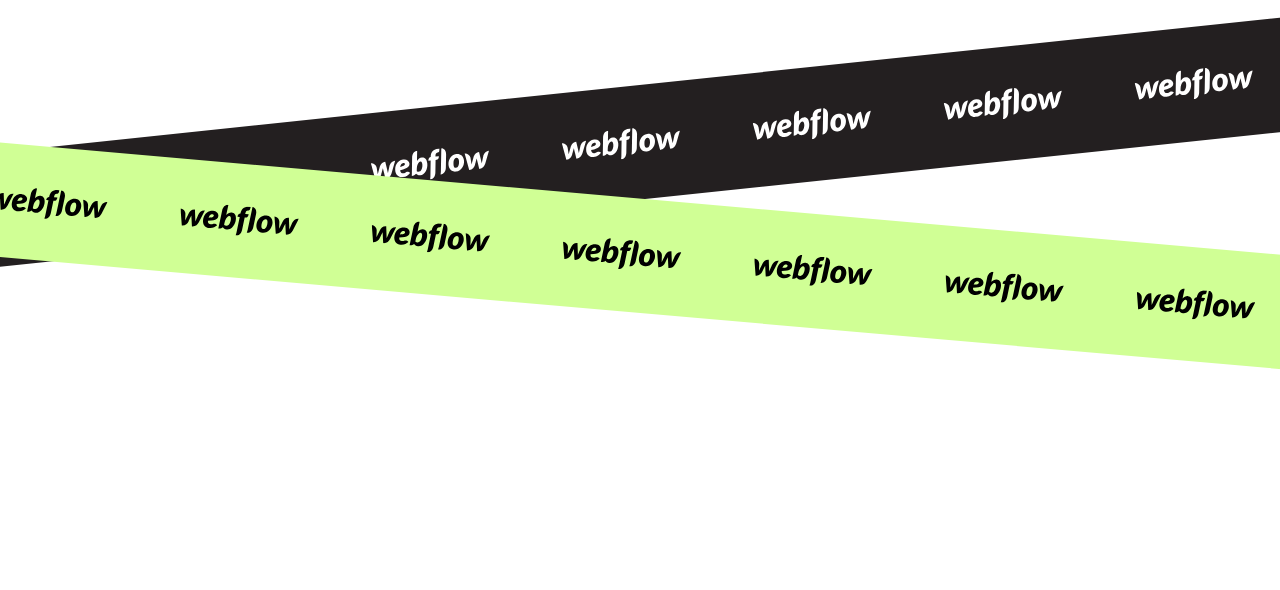
==== commit d0388552: "update" ====
--- a/index.html
+++ b/index.html
@@ -1,7 +1,6 @@
-
 <!DOCTYPE html>
 <html lang="en">
-<head>
+<head> 
     <meta charset="UTF-8">
     <meta name="viewport" content="width=device-width, initial-scale=1.0">
     <title>Pashagolshan</title>
@@ -125,7 +124,7 @@
                 <div class="rover-head">
                     <div class="rover-section">
                         <div class="heading text-center pb-3 anm_mod">DIRODI ROVER PLUS REVIEW</div>
-                        <div class="video anm_mod">
+                        <div class="video anm_mod video-animation-fadeUp">
                             <iframe  src="https://www.youtube.com/embed/zGhCe00r8MU?si=t3P9sIQw316oOoAk" title="YouTube video player" frameborder="0" allow="accelerometer; autoplay; clipboard-write; encrypted-media; gyroscope; picture-in-picture; web-share" allowfullscreen></iframe>
                         </div>
                     </div>
@@ -273,11 +272,13 @@
             justify-content: space-between;
             width: calc(192px * 20);
         }
+
         .logo-list .white-logo{
             width: 192px;
             flex: 0 0 160px;
             margin-right: 32px;
         }
+
         @keyframes logoScroll {
             0% {
                 transform: translateX(0px);
@@ -287,18 +288,19 @@
             }
         }
 
-        
         .logo-list1{
             display: flex;
             animation: logoScrollRight 20s linear infinite;
             justify-content: space-between;
             width: calc(192px * 20);
         }
+
         .logo-list1 .dark-logo{
             width: 192px;
             flex: 0 0 160px;
             margin-right: 32px;
         }
+
         @keyframes logoScrollRight {
             0% {
                 transform: translateX(calc(-192px * 10));
@@ -314,11 +316,13 @@
             justify-content: space-between;
             width: calc(296px * 28);
         }
+
         .extended-section .slider .slide {
             width: 296px;
             flex: 0 0 296px;
             margin-right: 28px;
         }
+
         .extended-section .slider .slide img{
             width: 100%;
             height: 316px;
@@ -326,6 +330,7 @@
             border-radius: 16px;
             box-shadow: 0 -1px 14px rgba(0, 0, 0, .19);
         }
+
         @keyframes extendedScroll {
             0% {
                 transform: translateX(0px);
@@ -334,6 +339,7 @@
                 transform: translateX(calc(-296px * 14));
             }
         }
+
         @media screen and (max-width: 767px) {
             .extended-section .slider .slide-track {
                 width: calc(334px * 28);
@@ -370,6 +376,14 @@
                 margin-right: -6px;
                 overflow: hidden;
             }
+        }
+        
+        .logo-list .white-logo img,
+        .logo-list1 .dark-logo img {
+            max-width: 100%;
+            object-fit: cover;
+            max-height: 50px;
+
         }
     </style>
     <!-- Jquery CDN -->
@@ -387,7 +401,7 @@
                 const windowHeight = $(window).height();
                 console.log(scroll);
                 console.log(position - windowHeight);
-                if (scroll > position - windowHeight) {
+                if (scroll > position - windowHeight - 200) {
                     $(this).addClass("active");
                 }
                 // if (scroll < 100) {
@@ -398,4 +412,4 @@
         animationonScroll();
     </script>
 </body>
-</html>
+</html>--- a/css/style.css
+++ b/css/style.css
@@ -360,7 +360,7 @@
 .anm_mod {
     opacity: 0;
     transform: translate3d(0, 100%, 0);
-    transition: all 1s ease;
+    transition: all 2s ease;
 }
 .anm_mod.left {
     transform: translate3d(-100%, 0, 0);
@@ -369,10 +369,10 @@
     transform: translate3d(100%, 0, 0);
 }
 .anm_mod.delay {
-    transition: all 2s ease;
+    transition: all 6s ease;
 }
 .anm_mod.fast {
-    transition: all 0.8 ease;
+    transition: all 0.9 ease;
 }
 .anm_mod.active {
     opacity: 1;
